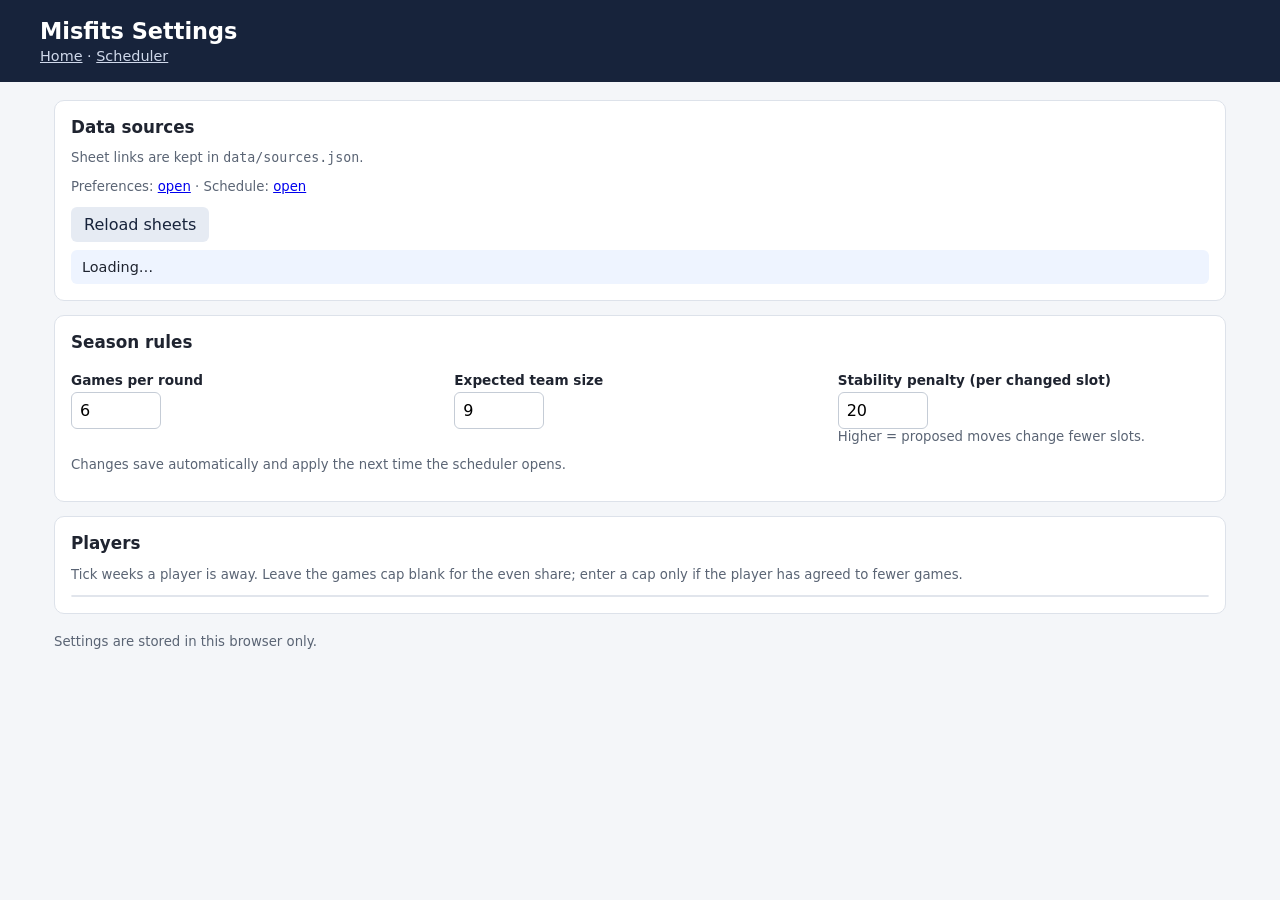
==== settings.html @ db29cfcd "split out into project files" ====
<!doctype html>
<html lang="en"><head><meta charset="utf-8"><meta name="viewport" content="width=device-width, initial-scale=1">
<title>Misfits Settings</title><link rel="stylesheet" href="styles.css">
</head><body>
<header><h1>Misfits Settings</h1><p><a href="index.html" style="color:#cfd8ea">Home</a> · <a href="scheduler.html" style="color:#cfd8ea">Scheduler</a></p></header>
<main>
<section class="panel"><h2>Data sources</h2>
  <p class="small">Sheet links are kept in <code>data/sources.json</code>.</p>
  <p class="small">Preferences: <a id="srcPref" href="#" target="_blank" rel="noopener">open</a> · Schedule: <a id="srcSched" href="#" target="_blank" rel="noopener">open</a></p>
  <div class="buttons"><button id="reload" class="sec">Reload sheets</button></div>
  <div id="srcStatus" class="status">Loading…</div>
</section>
<section class="panel"><h2>Season rules</h2>
  <div style="display:grid;grid-template-columns:1fr 1fr 1fr;gap:12px">
    <div><label for="gpr">Games per round</label><input id="gpr" type="number" min="1" value="6"></div>
    <div><label for="teamSize">Expected team size</label><input id="teamSize" type="number" min="1" value="9"></div>
    <div><label for="penalty">Stability penalty (per changed slot)</label><input id="penalty" type="number" min="0" value="20"><div class="small">Higher = proposed moves change fewer slots.</div></div>
  </div>
  <p class="small">Changes save automatically and apply the next time the scheduler opens.</p>
</section>
<section class="panel"><h2>Players</h2>
  <p class="small">Tick weeks a player is away. Leave the games cap blank for the even share; enter a cap only if the player has agreed to fewer games.</p>
  <div class="tablewrap"><table id="playersTable"></table></div>
</section>
<footer class="small">Settings are stored in this browser only.</footer>
</main>
<script src="common.js"></script>
<script>
const $=id=>document.getElementById(id);
function flash(msg,kind){const el=$('srcStatus');el.textContent=msg;el.className='status '+(kind||'')}
function renderPlayers(){
  const W=[...new Set(st.slots.map(s=>s.week))].sort((a,b)=>a-b);
  if(!st.players.length){$('playersTable').innerHTML='<tr><td class="small">No players loaded.</td></tr>';return}
  $('playersTable').innerHTML='<thead><tr><th>Player</th><th>Country</th><th>Games cap</th>'+W.map(w=>`<th>Away wk ${esc(w)}</th>`).join('')+'</tr></thead><tbody>'+
   st.players.map(p=>`<tr><td>${esc(p)}</td>
    <td><input type="text" style="width:70px" data-k="country" data-p="${esc(p)}" value="${esc(SET.country[p]||'')}" placeholder="e.g. NO"></td>
    <td><input type="number" min="0" data-k="cap" data-p="${esc(p)}" value="${SET.caps[p]??''}" placeholder="even"></td>
    ${W.map(w=>`<td><input type="checkbox" data-k="absent" data-p="${esc(p)}" data-w="${esc(w)}" ${(SET.absent[p]||[]).includes(w)?'checked':''}></td>`).join('')}</tr>`).join('')+'</tbody>';
  $('playersTable').querySelectorAll('input').forEach(el=>el.addEventListener('change',()=>{
    const p=el.dataset.p;
    if(el.dataset.k==='country')SET.country[p]=el.value.trim();
    if(el.dataset.k==='cap')SET.caps[p]=el.value===''?undefined:Number(el.value);
    if(el.dataset.k==='absent'){const a=new Set(SET.absent[p]||[]);el.checked?a.add(el.dataset.w):a.delete(el.dataset.w);SET.absent[p]=[...a]}
    saveSettings();
  }));
}
async function load(){
  try{
    const src=await loadSources();
    $('srcPref').href=src.preferences;$('srcSched').href=src.schedule;
    const [p,s]=await Promise.all([fetchText(src.preferences),fetchText(src.schedule)]);
    const a=parsePrefs(p),b=parseSched(s);
    renderPlayers();flash(a+' '+b,'ok');
  }catch(e){flash('Could not load the sheets: '+e.message,'err')}
}
loadSettings();
for(const k of ['gpr','teamSize','penalty']){$(k).value=SET[k];$(k).addEventListener('change',()=>{SET[k]=Number($(k).value)||0;saveSettings()})}
$('reload').onclick=load;
load();
</script>
</body></html>
---- styles.css ----
/* Misfits shared styles */

:root{font-family:system-ui,-apple-system,Segoe UI,Roboto,sans-serif;color:#1f2430;background:#f4f6f9}
*{box-sizing:border-box}body{margin:0}
header{background:#17233b;color:#fff;padding:18px max(16px,calc((100% - 1200px)/2))}header h1{margin:0;font-size:1.4rem}header p{margin:4px 0 0;color:#cfd8ea;font-size:.9rem}
main{max-width:1200px;margin:18px auto;padding:0 14px 40px}
.panel{background:#fff;border:1px solid #dde2ea;border-radius:10px;padding:16px;margin-bottom:14px}
h2{font-size:1.05rem;margin:0 0 10px}h3{font-size:.95rem;margin:14px 0 6px}
label{display:block;font-weight:600;font-size:.85rem;margin:10px 0 4px}
input[type=text],input[type=url],input[type=number],textarea,select{width:100%;padding:8px;border:1px solid #c5ccd6;border-radius:6px;font:inherit;background:#fff}
input[type=number]{width:90px}input[type=checkbox]{transform:scale(1.15)}
textarea{min-height:80px;font-family:ui-monospace,monospace;font-size:.82rem}
.row{display:grid;grid-template-columns:1fr 1fr 1fr;gap:12px}
.buttons{display:flex;gap:8px;flex-wrap:wrap;margin-top:10px}
button{border:0;border-radius:6px;padding:8px 13px;background:#2457a7;color:#fff;font-weight:600;cursor:pointer;font:inherit}
button.sec{background:#e6ebf3;color:#17233b}button.bad{background:#a93232}button:disabled{opacity:.45;cursor:not-allowed}
.small{font-size:.83rem;color:#5a6474}.status{padding:9px 11px;border-radius:6px;background:#eef4ff;margin-top:8px;white-space:pre-wrap;font-size:.9rem}
.ok{background:#edf8f0;color:#1d6534}.err{background:#fff0ee;color:#8d211b}.warn{background:#fff7e6;color:#7a4a00}
.tablewrap{overflow:auto;border:1px solid #e1e5ec;border-radius:8px;max-height:560px}
table{border-collapse:collapse;width:100%;font-size:.84rem}th,td{padding:6px 7px;border-bottom:1px solid #e6eaf0;text-align:left;vertical-align:middle;white-space:nowrap}
th{background:#f1f4f8;position:sticky;top:0;z-index:1}
.cell{min-width:118px;max-width:150px;white-space:normal;font-size:.78rem;line-height:1.2;border-radius:4px;padding:4px 5px}
.fav{background:#d8f0df}.good{background:#e6f4ea}.mid{background:#fff6dc}.low{background:#fdeee7}.learn{background:#eef0f4}.away{background:#d9dde3;color:#666}.rest{color:#999}.none{background:#fff}
.pill{display:inline-block;background:#edf0f5;border-radius:14px;padding:3px 9px;font-size:.8rem;margin:2px 4px 2px 0}
.tabs{display:flex;gap:6px;margin-bottom:10px}.tabs button.on{background:#17233b}
.prop{border:2px solid #2457a7;border-radius:10px;padding:12px;background:#f7faff}
.prop li{margin:3px 0}ul{margin:6px 0;padding-left:20px}
footer{font-size:.8rem;color:#5a6474;margin-top:20px}
@media(max-width:800px){.row{grid-template-columns:1fr}}


.cell{min-width:118px;max-width:150px;white-space:normal;font-size:.78rem;line-height:1.2;border-radius:4px;padding:5px 6px;cursor:pointer;user-select:none;-webkit-user-select:none;-webkit-touch-callout:none}
.cell.rest{background:#fff;color:#999;cursor:default}.cell.away{background:#d9dde3;color:#666;cursor:default}
.legend{display:flex;flex-wrap:wrap;gap:6px;margin:10px 0 4px}.chip{display:inline-block;border-radius:12px;padding:3px 9px;font-size:.78rem;border:1px solid #c9d0d9}
.ghost{position:fixed;pointer-events:none;z-index:50;background:#17233b;color:#fff;padding:6px 10px;border-radius:6px;font-size:.8rem;opacity:.92;max-width:180px}
.tray{border:2px dashed #9aa6b8;border-radius:10px;padding:10px;margin-top:12px;background:#fbfcfe}
.tray-empty{color:#5a6474;font-size:.85rem}.trayrow{display:flex;gap:8px;align-items:center;flex-wrap:wrap;margin:6px 0}.trayrow span{flex:1;min-width:200px}
.trayrow select{width:auto;min-width:180px}
.tabs button.on{background:#17233b}.prop{border:2px solid #2457a7;border-radius:10px;padding:12px;background:#f7faff;margin-top:12px}
.warn{background:#fff7e6;color:#7a4a00}.ok{background:#edf8f0;color:#1d6534}.err{background:#fff0ee;color:#8d211b}
.pill{display:inline-block;background:#edf0f5;border-radius:14px;padding:3px 9px;font-size:.8rem;margin:2px 4px 2px 0}
.buttons button.sec{background:#e6ebf3;color:#17233b}
.grid{table-layout:fixed;font-size:.74rem}
.grid th,.grid td{padding:3px;text-align:center;white-space:normal;vertical-align:middle}
.grid th{font-size:.78rem;line-height:1.15}
.grid td .cell{min-width:0;max-width:none;width:100%;font-size:.7rem;line-height:1.15;padding:4px 3px;word-wrap:break-word;overflow-wrap:anywhere}
.grid .rn{display:block;font-size:.6rem;opacity:.7}
.grid tr.weekhead td{background:#17233b;color:#fff;font-weight:600;text-align:left;padding:4px 8px;font-size:.8rem}
.grid tr.restweek td{background:#c8ccd2;color:#4a5260;text-align:center;font-style:italic;padding:8px}
.grid tr.totals td{background:#f1f4f8}
.optgrid{display:grid;grid-template-columns:repeat(3,1fr);gap:10px}
.optcard{border:1px solid #dde2ea;border-radius:10px;padding:12px;background:#fff}
.optcard h4{margin:0 0 4px;font-size:.92rem}.optcard .score{font-size:1.5rem;font-weight:700;margin:6px 0}
.optcard ul{padding-left:18px;margin:6px 0}
@media (max-width:900px){.optgrid{grid-template-columns:1fr}}
.cell.away{background:#d9dde3}
.cell{position:relative;padding-right:14px}.more{position:absolute;top:0;right:0;border:0;background:rgba(0,0,0,.18);color:inherit;border-radius:0 4px 0 4px;padding:0 4px;font-size:.75rem;line-height:1.2;cursor:pointer;width:auto}
.menu{position:fixed;z-index:60;background:#fff;border:1px solid #c5ccd6;border-radius:8px;box-shadow:0 4px 16px rgba(0,0,0,.18);padding:8px;width:200px}
.menu .menuhead{font-size:.78rem;color:#5a6474;margin-bottom:6px}.menu button{display:block;width:100%;text-align:left;margin:4px 0;background:#e6ebf3;color:#17233b}
.chg-in{box-shadow:inset 0 0 0 3px #e08a00}.chg-out{box-shadow:inset 0 0 0 3px #a93232}.chg-new{box-shadow:inset 0 0 0 3px #1d6534}.was{display:block;font-size:.6rem;font-style:italic;opacity:.9;margin-top:2px}
.grid .cell.rest.chg-out{background:#fbe3e3}
#proposal{position:sticky;top:0;z-index:20}
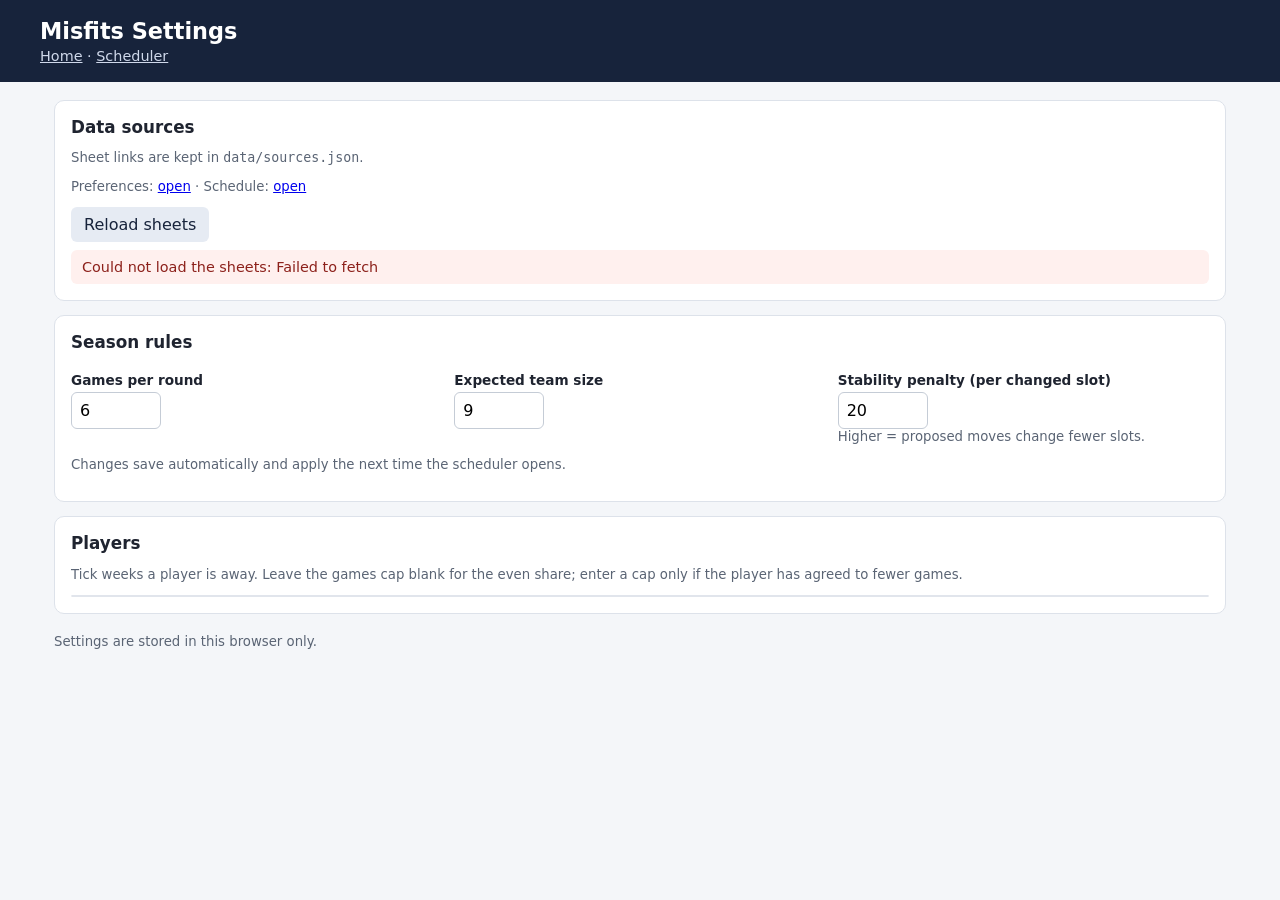
==== commit 3144065c: "update settings.html" ====
--- a/settings.html
+++ b/settings.html
@@ -26,7 +26,6 @@
 </main>
 <script src="common.js"></script>
 <script>
-const $=id=>document.getElementById(id);
 function flash(msg,kind){const el=$('srcStatus');el.textContent=msg;el.className='status '+(kind||'')}
 function renderPlayers(){
   const W=[...new Set(st.slots.map(s=>s.week))].sort((a,b)=>a-b);
